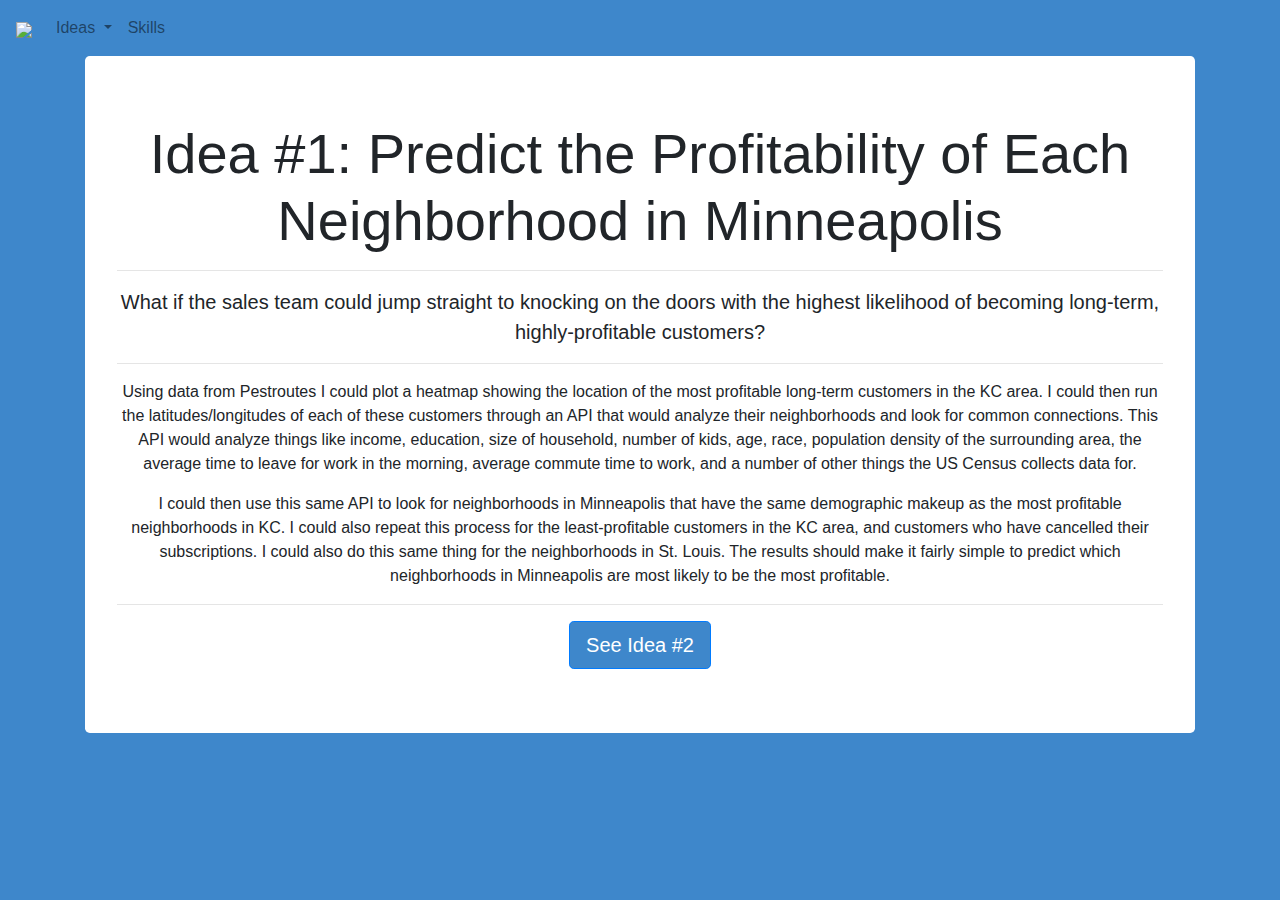
==== idea_1.html @ ab6e675f "added initial pages" ====
<!DOCTYPE html>
<html>
    <head>
        <title>Ideas for Joshua's</title>
        <link rel="stylesheet" href="https://stackpath.bootstrapcdn.com/bootstrap/4.3.1/css/bootstrap.min.css" integrity="sha384-ggOyR0iXCbMQv3Xipma34MD+dH/1fQ784/j6cY/iJTQUOhcWr7x9JvoRxT2MZw1T" crossorigin="anonymous">
        <link rel="stylesheet" href="style.css">
    </head>
    <body>
        
        <nav class="navbar navbar-expand-lg navbar-light navbar-custom">
            <a class="navbar-brand" href="#">
              <img src="https://pkhg5238obn38aj44344ze11-wpengine.netdna-ssl.com/wp-content/uploads/2019/10/joshuas-logo-originalwhite-and-blue.png">
            </a>
            <button class="navbar-toggler" type="button" data-toggle="collapse" data-target="#navbarSupportedContent" aria-controls="navbarSupportedContent" aria-expanded="false" aria-label="Toggle navigation">
              <span class="navbar-toggler-icon"></span>
            </button>
          
            <div class="collapse navbar-collapse" id="navbarSupportedContent">
              <ul class="navbar-nav mr-auto">
                <li class="nav-item dropdown">
                  <a class="nav-link dropdown-toggle" href="#" id="navbarDropdown" role="button" data-toggle="dropdown" aria-haspopup="true" aria-expanded="false">
                    Ideas
                  </a>
                  <div class="dropdown-menu" aria-labelledby="navbarDropdown">
                    <a class="dropdown-item" href="#">Idea #1</a>
                    <a class="dropdown-item" href="#">Idea #2</a>
                    <a class="dropdown-item" href="#">Idea #3</a>
                    <a class="dropdown-item" href="#">Idea #4</a>
                    <a class="dropdown-item" href="#">Idea #5</a>
                    <a class="dropdown-item" href="#">Idea #6</a>
                  </div>
                </li>
                <li class="nav-item">
                    <a class="nav-link" href="#">Skills</a>
                  </li>
              </ul>
            </div>
          </nav>

        <div class="container">

            <div class="jumbotron">
              <center><h1 class="display-4">Idea #1: Predict the Profitability of Each Neighborhood in Minneapolis</h1>
              <hr>
              <p class="lead">What if the sales team could jump straight to knocking on the doors with the highest likelihood of becoming long-term, highly-profitable customers?</p>
              <hr>
              <p>Using data from Pestroutes I could plot a heatmap showing the location of the most profitable long-term customers in the KC area. I could then run the latitudes/longitudes of each of these customers through an API that would analyze their neighborhoods and look for common connections. This API would analyze things like income, education, size of household, number of kids, age, race, population density of the surrounding area, the average time to leave for work in the morning, average commute time to work, and a number of other things the US Census collects data for.</p>
              <p>I could then use this same API to look for neighborhoods in Minneapolis that have the same demographic makeup as the most profitable neighborhoods in KC. I could also repeat this process for the least-profitable customers in the KC area, and customers who have cancelled their subscriptions. I could also do this same thing for the neighborhoods in St. Louis. The results should make it fairly simple to predict which neighborhoods in Minneapolis are most likely to be the most profitable.</p>
              <hr>
              <a class="btn btn-primary btn-lg" href="#" role="button">See Idea #2 </a></center>
            </div>
        
        </div>
    </body>
</html>
---- style.css ----
body {
    background-image: url("https://pkhg5238obn38aj44344ze11-wpengine.netdna-ssl.com/wp-content/uploads/2019/09/d-yard2.jpg");
    background-color: #3e87cb;
}

.jumbotron {
    background-color:#ffffff !important; 
}

.card {
    background-color: #ffffff;
}

.btn-primary {
    background-color: #3e87cb !important;
}

.navbar-custom { 
    background-color: #3e87cb !important; 
} 

/* .nav-item a:hover {
    background-color: #05386B !important;
    color: white !important;
} */

.navbar-custom .navbar-brand, 
.navbar-custom .navbar-text { 
    color: white !important; 
}
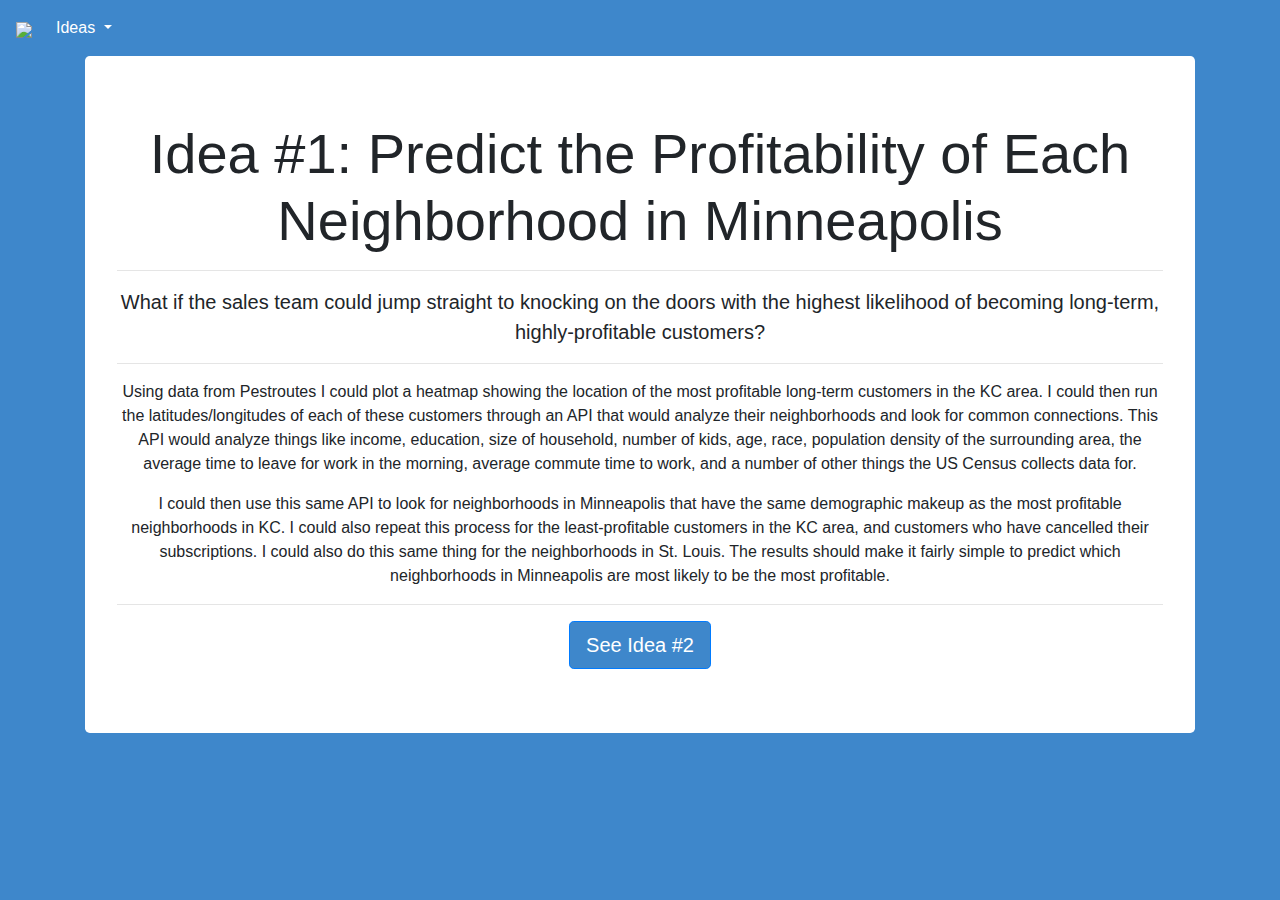
==== commit 9c9e12c7: "put on some finishing touches" ====
--- a/idea_1.html
+++ b/idea_1.html
@@ -8,7 +8,7 @@
     <body>
         
         <nav class="navbar navbar-expand-lg navbar-light navbar-custom">
-            <a class="navbar-brand" href="#">
+            <a class="navbar-brand" href="https://markmessick.github.io/joshuasideas/">
               <img src="https://pkhg5238obn38aj44344ze11-wpengine.netdna-ssl.com/wp-content/uploads/2019/10/joshuas-logo-originalwhite-and-blue.png">
             </a>
             <button class="navbar-toggler" type="button" data-toggle="collapse" data-target="#navbarSupportedContent" aria-controls="navbarSupportedContent" aria-expanded="false" aria-label="Toggle navigation">
@@ -30,9 +30,9 @@
                     <a class="dropdown-item" href="#">Idea #6</a>
                   </div>
                 </li>
-                <li class="nav-item">
+                <!-- <li class="nav-item">
                     <a class="nav-link" href="#">Skills</a>
-                  </li>
+                  </li> -->
               </ul>
             </div>
           </nav>
@@ -47,9 +47,13 @@
               <p>Using data from Pestroutes I could plot a heatmap showing the location of the most profitable long-term customers in the KC area. I could then run the latitudes/longitudes of each of these customers through an API that would analyze their neighborhoods and look for common connections. This API would analyze things like income, education, size of household, number of kids, age, race, population density of the surrounding area, the average time to leave for work in the morning, average commute time to work, and a number of other things the US Census collects data for.</p>
               <p>I could then use this same API to look for neighborhoods in Minneapolis that have the same demographic makeup as the most profitable neighborhoods in KC. I could also repeat this process for the least-profitable customers in the KC area, and customers who have cancelled their subscriptions. I could also do this same thing for the neighborhoods in St. Louis. The results should make it fairly simple to predict which neighborhoods in Minneapolis are most likely to be the most profitable.</p>
               <hr>
-              <a class="btn btn-primary btn-lg" href="#" role="button">See Idea #2 </a></center>
+              <a class="btn btn-primary btn-lg" href="https://markmessick.github.io/joshuasideas/idea_2" role="button">See Idea #2 </a></center>
             </div>
         
         </div>
+
+        <script src="https://code.jquery.com/jquery-3.3.1.slim.min.js" integrity="sha384-q8i/X+965DzO0rT7abK41JStQIAqVgRVzpbzo5smXKp4YfRvH+8abtTE1Pi6jizo" crossorigin="anonymous"></script>
+        <script src="https://cdnjs.cloudflare.com/ajax/libs/popper.js/1.14.7/umd/popper.min.js" integrity="sha384-UO2eT0CpHqdSJQ6hJty5KVphtPhzWj9WO1clHTMGa3JDZwrnQq4sF86dIHNDz0W1" crossorigin="anonymous"></script>
+        <script src="https://stackpath.bootstrapcdn.com/bootstrap/4.3.1/js/bootstrap.min.js" integrity="sha384-JjSmVgyd0p3pXB1rRibZUAYoIIy6OrQ6VrjIEaFf/nJGzIxFDsf4x0xIM+B07jRM" crossorigin="anonymous"></script>
     </body>
 </html>--- a/style.css
+++ b/style.css
@@ -27,4 +27,8 @@
 .navbar-custom .navbar-brand, 
 .navbar-custom .navbar-text { 
     color: white !important; 
-} +} 
+
+.nav-link {
+    color: white !important;
+}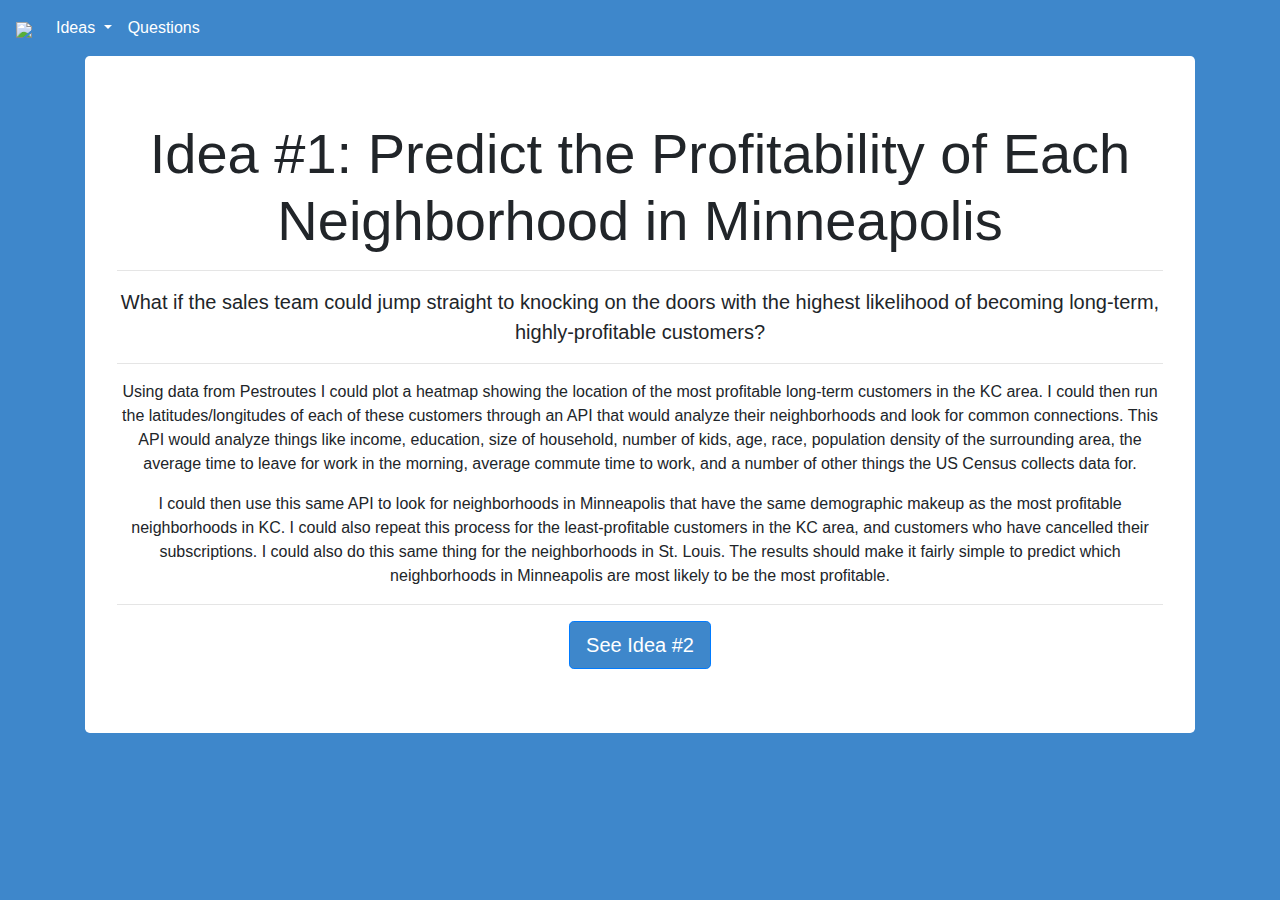
==== commit b350dcbe: "added questions page" ====
--- a/idea_1.html
+++ b/idea_1.html
@@ -7,35 +7,35 @@
     </head>
     <body>
         
-        <nav class="navbar navbar-expand-lg navbar-light navbar-custom">
-            <a class="navbar-brand" href="https://markmessick.github.io/joshuasideas/">
-              <img src="https://pkhg5238obn38aj44344ze11-wpengine.netdna-ssl.com/wp-content/uploads/2019/10/joshuas-logo-originalwhite-and-blue.png">
-            </a>
-            <button class="navbar-toggler" type="button" data-toggle="collapse" data-target="#navbarSupportedContent" aria-controls="navbarSupportedContent" aria-expanded="false" aria-label="Toggle navigation">
-              <span class="navbar-toggler-icon"></span>
-            </button>
-          
-            <div class="collapse navbar-collapse" id="navbarSupportedContent">
-              <ul class="navbar-nav mr-auto">
-                <li class="nav-item dropdown">
-                  <a class="nav-link dropdown-toggle" href="#" id="navbarDropdown" role="button" data-toggle="dropdown" aria-haspopup="true" aria-expanded="false">
-                    Ideas
-                  </a>
-                  <div class="dropdown-menu" aria-labelledby="navbarDropdown">
-                    <a class="dropdown-item" href="#">Idea #1</a>
-                    <a class="dropdown-item" href="#">Idea #2</a>
-                    <a class="dropdown-item" href="#">Idea #3</a>
-                    <a class="dropdown-item" href="#">Idea #4</a>
-                    <a class="dropdown-item" href="#">Idea #5</a>
-                    <a class="dropdown-item" href="#">Idea #6</a>
-                  </div>
-                </li>
-                <!-- <li class="nav-item">
-                    <a class="nav-link" href="#">Skills</a>
-                  </li> -->
-              </ul>
-            </div>
-          </nav>
+      <nav class="navbar navbar-expand-lg navbar-light navbar-custom">
+        <a class="navbar-brand" href="https://markmessick.github.io/joshuasideas/">
+          <img src="https://pkhg5238obn38aj44344ze11-wpengine.netdna-ssl.com/wp-content/uploads/2019/10/joshuas-logo-originalwhite-and-blue.png">
+        </a>
+        <button class="navbar-toggler" type="button" data-toggle="collapse" data-target="#navbarSupportedContent" aria-controls="navbarSupportedContent" aria-expanded="false" aria-label="Toggle navigation">
+          <span class="navbar-toggler-icon"></span>
+        </button>
+      
+        <div class="collapse navbar-collapse" id="navbarSupportedContent">
+          <ul class="navbar-nav mr-auto">
+            <li class="nav-item dropdown">
+              <a class="nav-link dropdown-toggle" href="#" id="navbarDropdown" role="button" data-toggle="dropdown" aria-haspopup="true" aria-expanded="false">
+                Ideas
+              </a>
+              <div class="dropdown-menu" aria-labelledby="navbarDropdown">
+                <a class="dropdown-item" href="https://markmessick.github.io/joshuasideas/idea_1">Idea #1</a>
+                <a class="dropdown-item" href="https://markmessick.github.io/joshuasideas/idea_2">Idea #2</a>
+                <a class="dropdown-item" href="https://markmessick.github.io/joshuasideas/idea_3">Idea #3</a>
+                <a class="dropdown-item" href="https://markmessick.github.io/joshuasideas/idea_4">Idea #4</a>
+                <a class="dropdown-item" href="https://markmessick.github.io/joshuasideas/idea_5">Idea #5</a>
+                <a class="dropdown-item" href="https://markmessick.github.io/joshuasideas/idea_6">Idea #6</a>
+              </div>
+            </li>
+            <li class="nav-item">
+              <a class="nav-link" href="https://markmessick.github.io/joshuasideas/questions">Questions</a>
+          </li>
+          </ul>
+        </div>
+      </nav>
 
         <div class="container">
 
